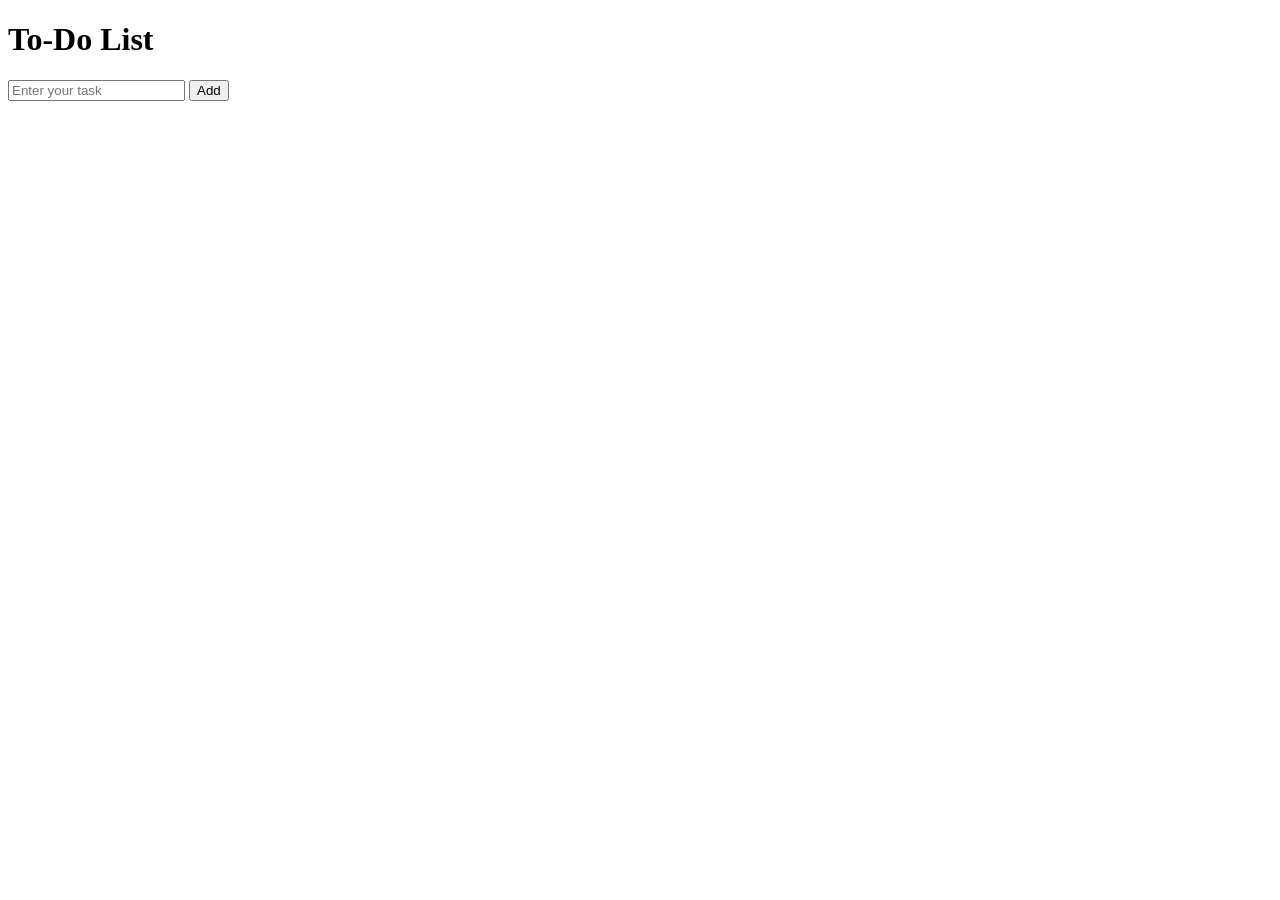
==== index.html @ 00ac3014 "add task" ====
<!DOCTYPE html>
<html lang="en">
<head>
    <meta charset="UTF-8">
    <meta name="viewport" content="width=device-width, initial-scale=1.0">
    <title>To-Do List</title>
    <!-- <link rel="stylesheet" href="style.css"> -->


</head>
<body>


    <div class="container">
        <h1>To-Do List</h1>
        <div class="input-box">
            <input type="text" id="taskInput" placeholder="Enter your task">
            <button onclick="addTask()">Add</button>
        </div>
        <ul id="taskList"></ul>
    </div>


    <script src="script.js"></script>
</body>
</html>
---- style.css ----
* {
    margin: 0;
    padding: 0;
    box-sizing: border-box;
    font-family: Arial, sans-serif;
}


body {
    background: #f4f4f4;
    display: flex;
    justify-content: center;
    align-items: center;
    height: 100vh;
}


.container {
    background: white;
    width: 350px;
    padding: 20px;
    border-radius: 10px;
    box-shadow: 0 0 10px rgba(0,0,0,0.1);
     text-align: center;
}


h1 {
    text-align: center;
    margin-bottom: 20px;
}


.input-box {
    display: flex;
    gap: 10px;
    margin-bottom: 15px;
}


button {
    padding: 10px;
    background: #007bff;
    color: white;
    border: none;
    border-radius: 5px;
    cursor: pointer;
}


button:hover {
    background: #0056b3;
}


ul li {
    list-style: none;
    background: #eee;
    margin: 5px 0;
    padding: 10px;
    border-radius: 5px;
}
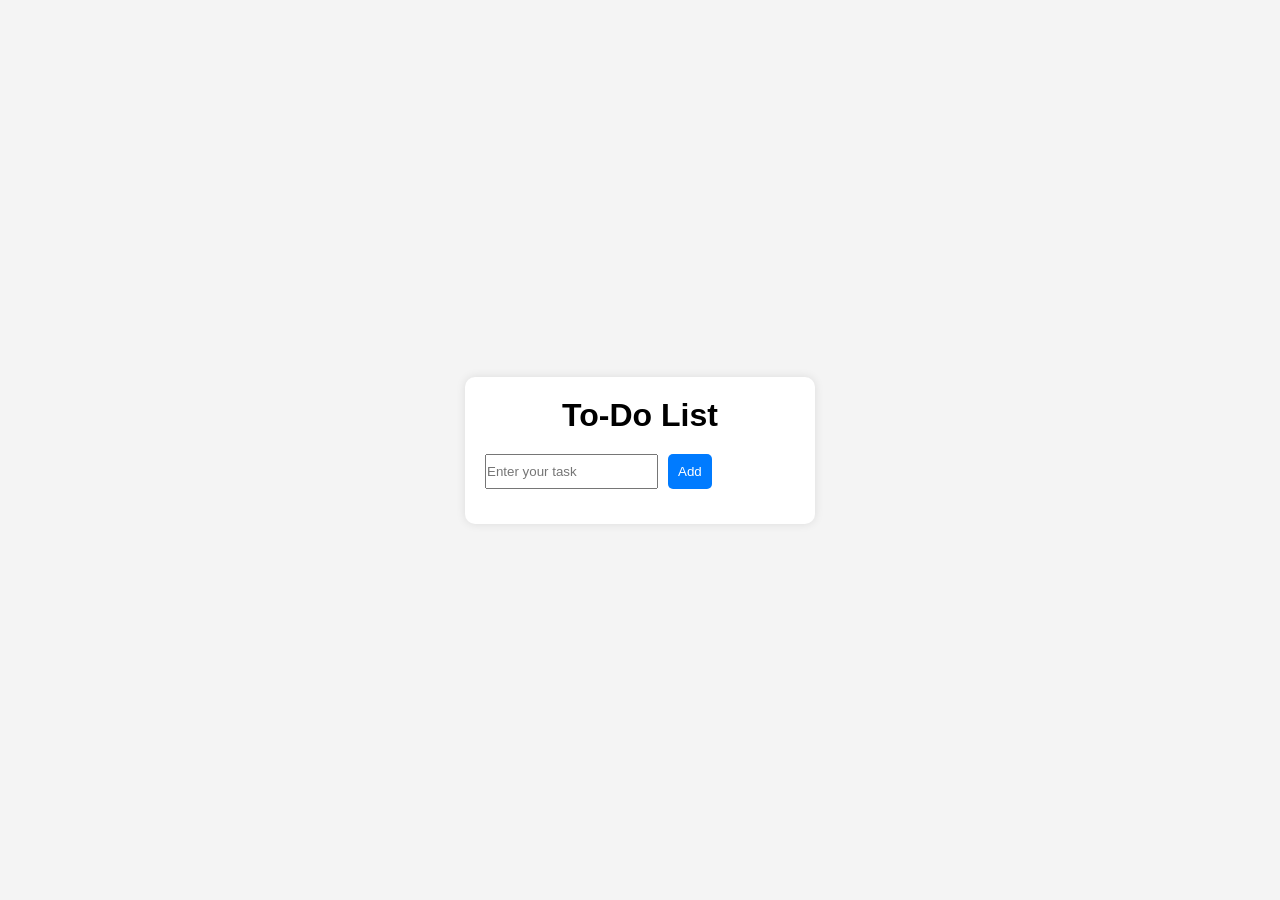
==== commit f7debaab: "added delete task feature" ====
--- a/index.html
+++ b/index.html
@@ -4,7 +4,7 @@
     <meta charset="UTF-8">
     <meta name="viewport" content="width=device-width, initial-scale=1.0">
     <title>To-Do List</title>
-    <!-- <link rel="stylesheet" href="style.css"> -->
+    <link rel="stylesheet" href="style.css">
 
 
 </head>
--- a/style.css
+++ b/style.css
@@ -60,3 +60,9 @@
     padding: 10px;
     border-radius: 5px;
 }
+
+ul li span {
+    float: right;
+    cursor: pointer;
+    color: red;
+}
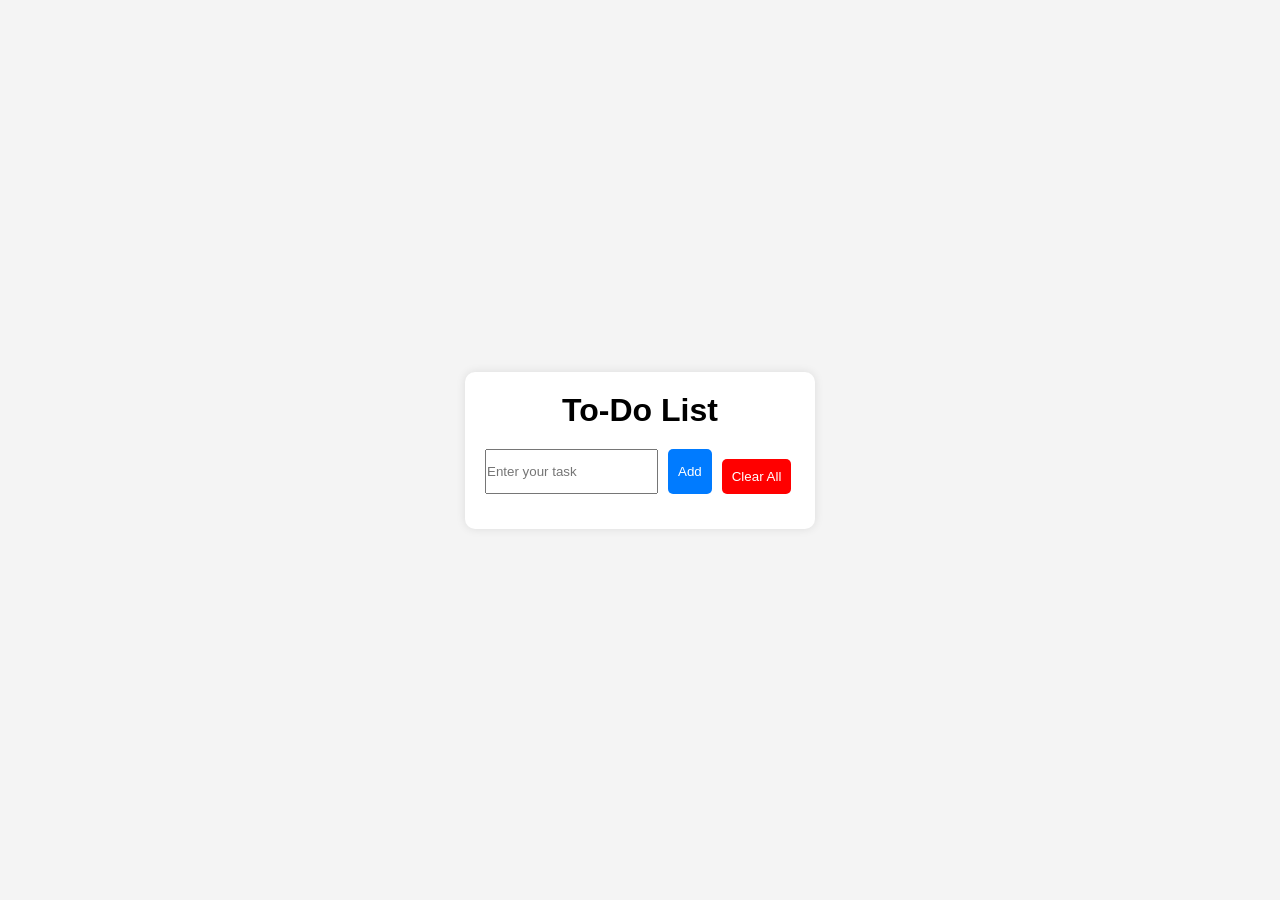
==== commit 19f8ddc8: "added clear all tasks feature" ====
--- a/index.html
+++ b/index.html
@@ -16,6 +16,8 @@
         <div class="input-box">
             <input type="text" id="taskInput" placeholder="Enter your task">
             <button onclick="addTask()">Add</button>
+            
+            <button onclick="clearAll()">Clear All</button>
         </div>
         <ul id="taskList"></ul>
     </div>
--- a/style.css
+++ b/style.css
@@ -66,3 +66,19 @@
     cursor: pointer;
     color: red;
 }
+
+
+.completed {
+    text-decoration: line-through;
+    color: gray;
+}
+
+button:last-child {
+    background: red;
+    margin-top: 10px;
+}
+
+
+button:last-child:hover {
+    background: darkred;
+}
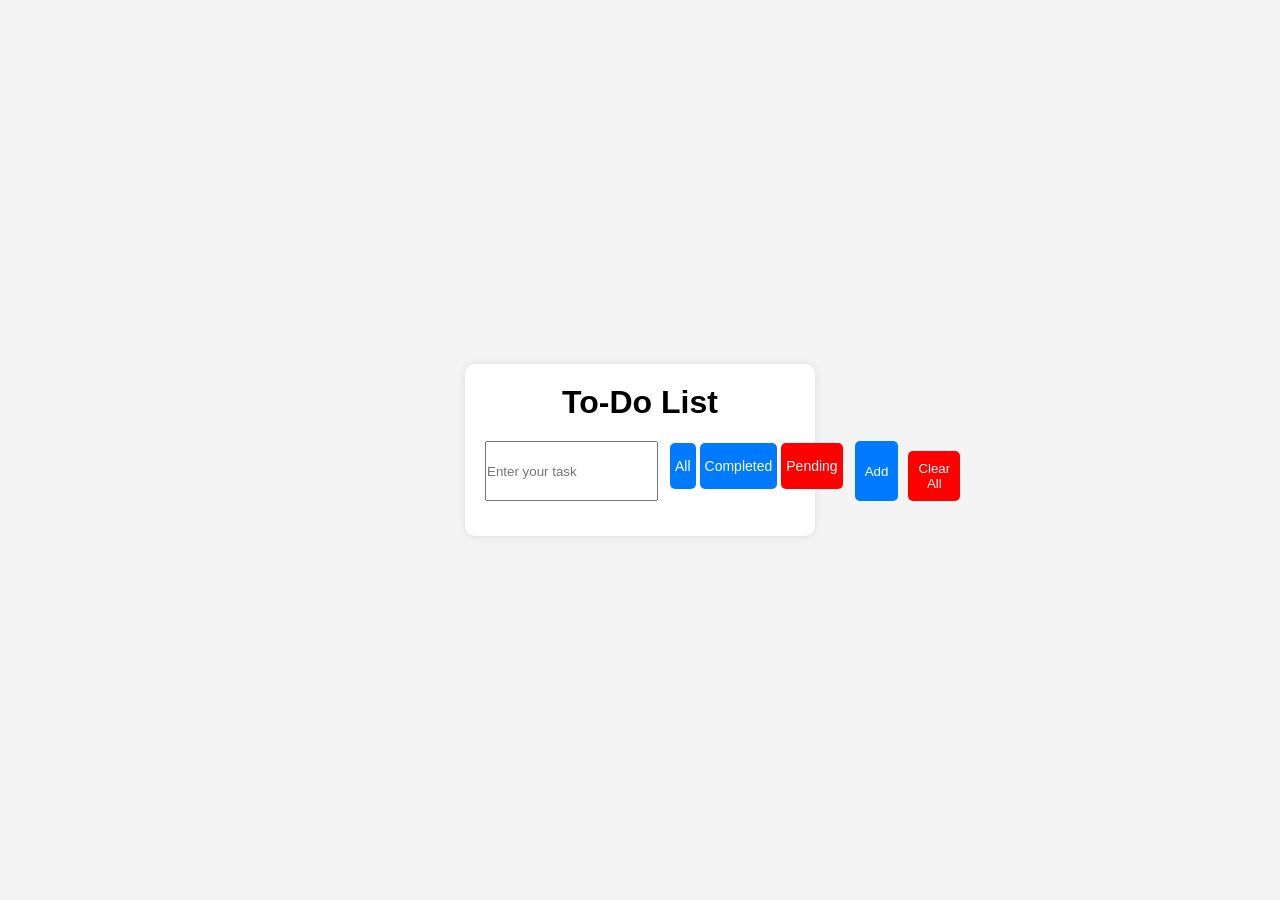
==== commit b0aefba8: "added all completed and pending filters" ====
--- a/index.html
+++ b/index.html
@@ -15,8 +15,14 @@
         <h1>To-Do List</h1>
         <div class="input-box">
             <input type="text" id="taskInput" placeholder="Enter your task">
+
+            <div class="filters">
+                <button onclick="showAll()">All</button>
+                <button onclick="showCompleted()">Completed</button>
+                <button onclick="showPending()">Pending</button>
+            </div>
+            
             <button onclick="addTask()">Add</button>
-            
             <button onclick="clearAll()">Clear All</button>
         </div>
         <ul id="taskList"></ul>
--- a/style.css
+++ b/style.css
@@ -82,3 +82,18 @@
 button:last-child:hover {
     background: darkred;
 }
+
+
+.filters {
+    display: flex;
+    justify-content: space-between;
+    margin-bottom: 10px;
+}
+
+
+.filters button {
+    flex: 1;
+    margin: 2px;
+    padding: 5px;
+    font-size: 14px;
+}
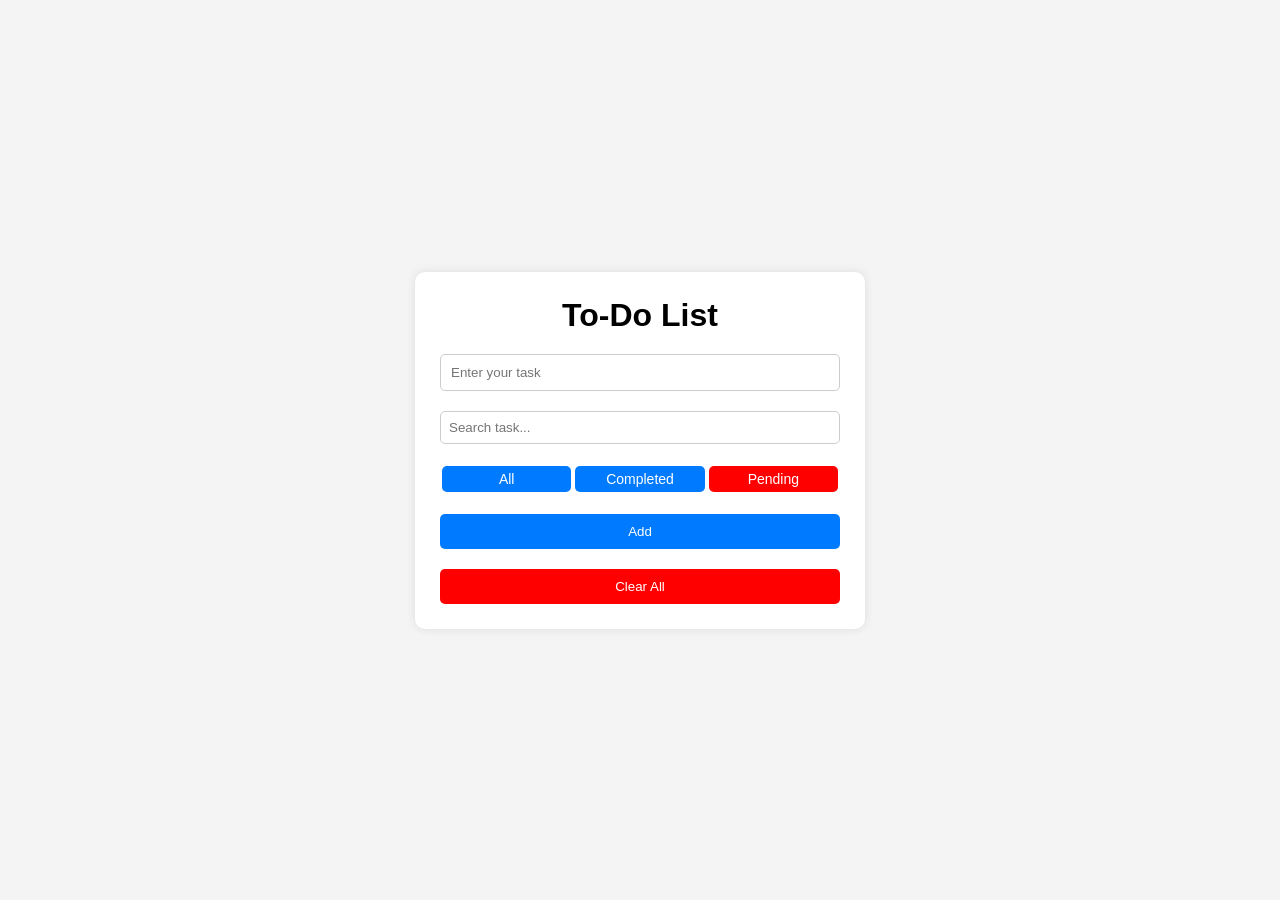
==== commit 4fa3f730: "added search task functionality" ====
--- a/index.html
+++ b/index.html
@@ -15,6 +15,8 @@
         <h1>To-Do List</h1>
         <div class="input-box">
             <input type="text" id="taskInput" placeholder="Enter your task">
+            <input type="text" id="searchInput" placeholder="Search task..." onkeyup="searchTask()">
+
 
             <div class="filters">
                 <button onclick="showAll()">All</button>
--- a/style.css
+++ b/style.css
@@ -17,11 +17,10 @@
 
 .container {
     background: white;
-    width: 350px;
-    padding: 20px;
+    width: 450px;   /* पहले 350px था */
+    padding: 25px;
     border-radius: 10px;
     box-shadow: 0 0 10px rgba(0,0,0,0.1);
-     text-align: center;
 }
 
 
@@ -31,11 +30,20 @@
 }
 
 
+input {
+    width: 100%;
+    padding: 10px;
+    margin-bottom: 10px;
+    border-radius: 5px;
+    border: 1px solid #ccc;
+}
+
 .input-box {
     display: flex;
+    flex-direction: column;
     gap: 10px;
-    margin-bottom: 15px;
 }
+
 
 
 button {
@@ -96,4 +104,15 @@
     margin: 2px;
     padding: 5px;
     font-size: 14px;
-}+}
+
+
+#searchInput {
+    width: 100%;
+    padding: 8px;
+    margin-bottom: 10px;
+    border-radius: 5px;
+    border: 1px solid #ccc;
+}
+
+
